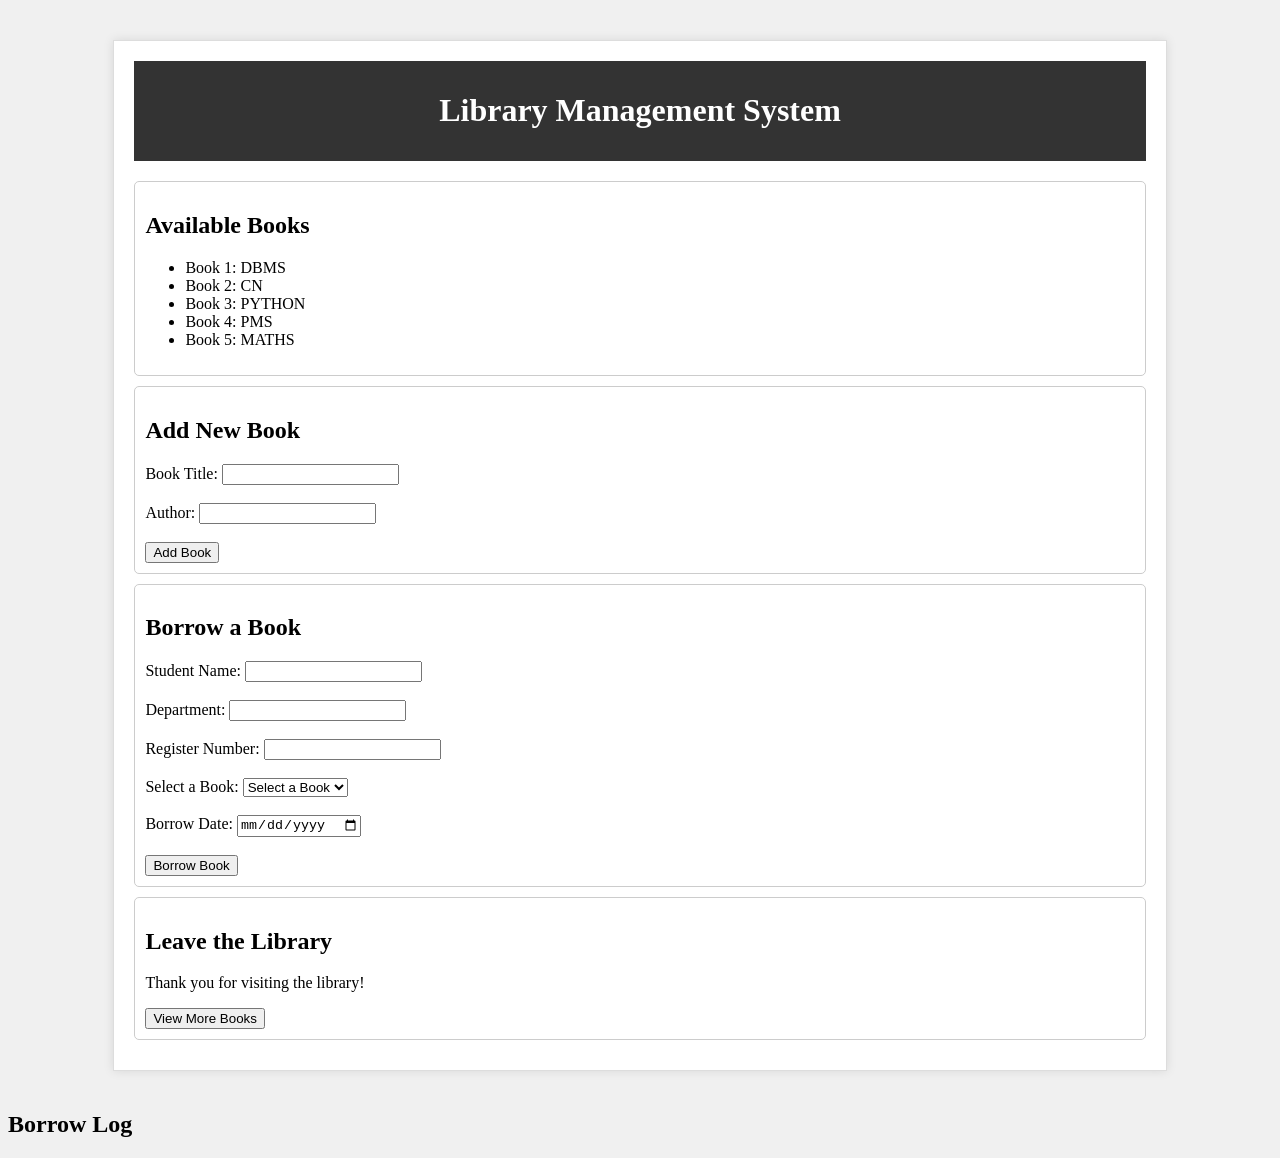
==== index.html @ d4957973 "Create index.html" ====
<!DOCTYPE html>
<html>
<head>
    <title>Library Management System</title>
    <style>
        body {
            background-color: #f0f0f0;
        }
        .container {
            width: 80%;
            margin: 40px auto;
            background-color: #fff;
            padding: 20px;
            border: 1px solid #ddd;
            box-shadow: 0 0 10px rgba(0, 0, 0, 0.1);
        }
        .header {
            background-color: #333;
            color: #fff;
            padding: 10px;
            text-align: center;
        }
        .options {
            margin-top: 20px;
        }
        .option {
            margin-bottom: 10px;
            padding: 10px;
            border: 1px solid #ccc;
            border-radius: 5px;
            cursor: pointer;
        }
        .option:hover {
            background-color: #f0f0f0;
        }
    </style>
</head>
<body>
    <div class="container">
        <div class="header">
            <h1>Library Management System</h1>
        </div>
        <div class="options">
            <div class="option">
                <h2>Available Books</h2>
                <ul>
                    <li>Book 1: DBMS</li>
                    <li>Book 2: CN</li>
                    <li>Book 3: PYTHON</li>
                    <li>Book 4: PMS</li>
                    <li>Book 5: MATHS</li>
                </ul>
            </div>
            <div class="option">
                <h2>Add New Book</h2>
                <form>
                    <label for="book-title">Book Title:</label>
                    <input type="text" id="book-title" name="book-title"><br><br>
                    <label for="author">Author:</label>
                    <input type="text" id="author" name="author"><br><br>
                    <input type="submit" value="Add Book">
                </form>
            </div>
            <div class="option">
                <h2>Borrow a Book</h2>
                <form id="borrow-book-form">
                    <label for="student-name">Student Name:</label>
                    <input type="text" id="student-name" name="student-name"><br><br>
                    <label for="department">Department:</label>
                    <input type="text" id="department" name="department"><br><br>
                    <label for="register-number">Register Number:</label>
                    <input type="text" id="register-number" name="register-number"><br><br>
                    <label for="book-select">Select a Book:</label>
                    <select id="book-select" name="book-select">
                        <option value="">Select a Book</option>
                        <option value="DBMS">DBMS</option>
                        <option value="CN">CN</option>
                        <option value="PYTHON">PYTHON</option>
                        <option value="PMS">PMS</option>
                        <option value="MATHS">MATHS</option>
                    </select><br><br>
                    <label for="borrow-date">Borrow Date:</label>
                    <input type="date" id="borrow-date" name="borrow-date"><br><br>
                    <input type="submit" value="Borrow Book">
                </form>
            </div>
            <div class="option">
                <h2>Leave the Library</h2>
                <p>Thank you for visiting the library!</p>
                <button onclick="window.location.href='secondPage.html'">View More Books</button>
            </div>
        </div>
    </div>

    <script>
        document.getElementById("borrow-book-form").addEventListener("submit", function(event) {
            event.preventDefault();
            var studentName = document.getElementById("student-name").value;
            var department = document.getElementById("department").value;
            var registerNumber = document.getElementById("register-number").value;
            var bookTitle = document.getElementById("book-select").value;
            var borrowDate = document.getElementById("borrow-date").value;

            var borrowLog = document.getElementById("borrow-log-list");
            var borrowLogEntry = document.createElement("li");
            borrowLogEntry.textContent = `Student ${studentName} from ${department} with register number ${registerNumber} borrowed ${bookTitle} on ${borrowDate}`;
            borrowLog.appendChild(borrowLogEntry);
        });
    </script>

    <div id="borrow-log">
        <h2>Borrow Log</h2>
        <ul id="borrow-log-list"></ul>
    </div>
</body>
</html>
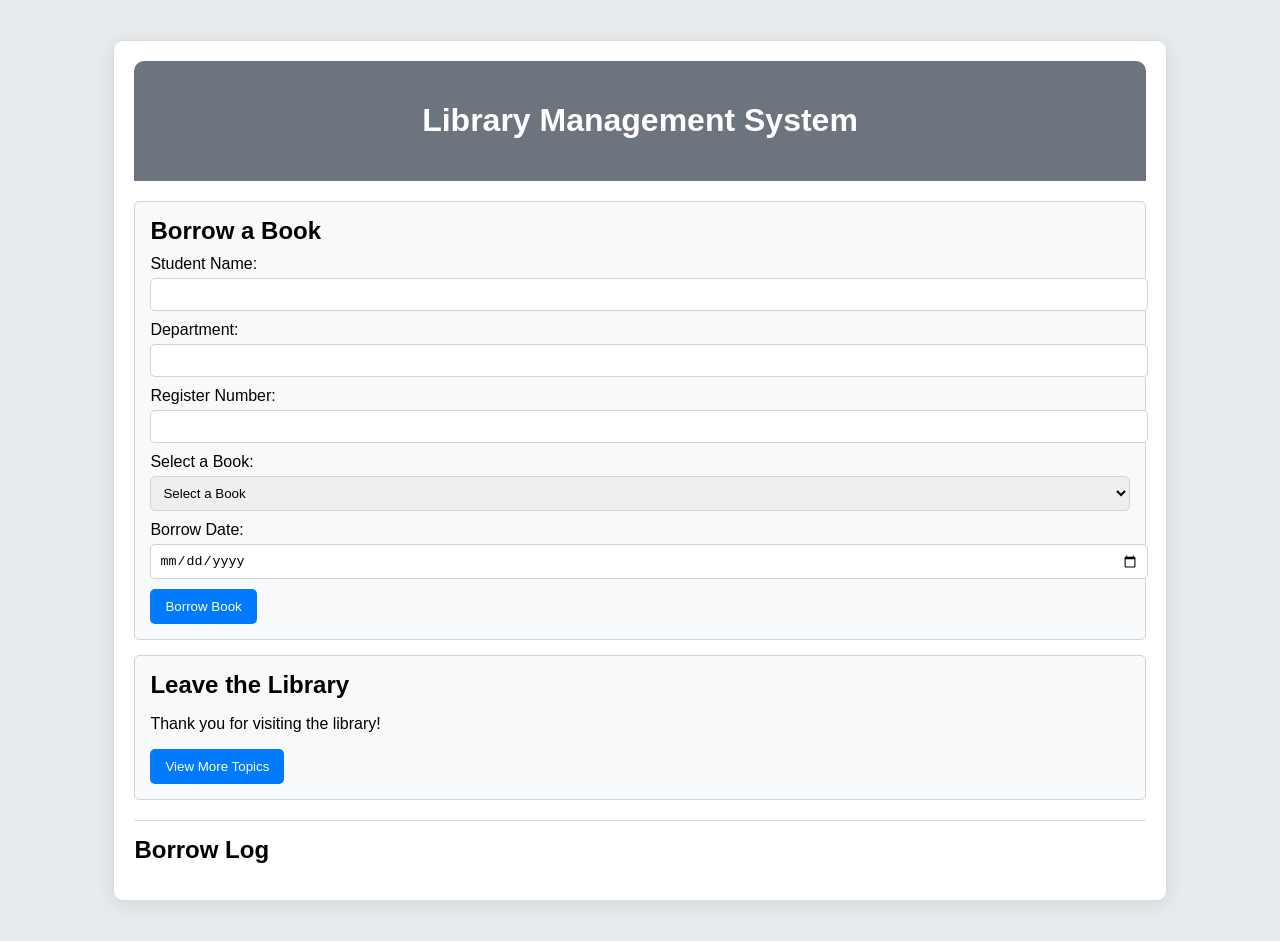
==== commit 37e1659e: "Update index.html" ====
--- a/index.html
+++ b/index.html
@@ -1,10 +1,13 @@
 <!DOCTYPE html>
-<html>
+<html lang="en">
 <head>
+    <meta charset="UTF-8">
+    <meta name="viewport" content="width=device-width, initial-scale=1.0">
     <title>Library Management System</title>
     <style>
         body {
-            background-color: #f0f0f0;
+            background-color: #e9ecef;
+            font-family: Arial, sans-serif;
         }
         .container {
             width: 80%;
@@ -12,26 +15,66 @@
             background-color: #fff;
             padding: 20px;
             border: 1px solid #ddd;
-            box-shadow: 0 0 10px rgba(0, 0, 0, 0.1);
+            border-radius: 10px;
+            box-shadow: 0 4px 20px rgba(0, 0, 0, 0.1);
         }
         .header {
-            background-color: #333;
+            background-color: #6c757d;
             color: #fff;
-            padding: 10px;
+            padding: 20px;
             text-align: center;
+            border-radius: 10px 10px 0 0;
         }
         .options {
             margin-top: 20px;
         }
         .option {
-            margin-bottom: 10px;
-            padding: 10px;
-            border: 1px solid #ccc;
+            background-color: #f8f9fa;
+            margin-bottom: 15px;
+            padding: 15px;
+            border: 1px solid #ced4da;
+            border-radius: 5px;
+            transition: background-color 0.3s;
+        }
+        .option:hover {
+            background-color: #e2e6ea;
+        }
+        .option h2 {
+            margin: 0 0 10px;
+        }
+        input[type="text"], input[type="date"], select {
+            width: 100%;
+            padding: 8px;
+            margin: 5px 0 10px;
+            border: 1px solid #ced4da;
+            border-radius: 5px;
+        }
+        input[type="submit"], button {
+            background-color: #007bff;
+            color: #fff;
+            border: none;
+            padding: 10px 15px;
             border-radius: 5px;
             cursor: pointer;
         }
-        .option:hover {
-            background-color: #f0f0f0;
+        input[type="submit"]:hover, button:hover {
+            background-color: #0056b3;
+        }
+        .borrow-log {
+            margin-top: 20px;
+            border-top: 1px solid #ddd;
+            padding-top: 15px;
+        }
+        .borrow-log h2 {
+            margin: 0 0 10px;
+        }
+        ul {
+            list-style-type: none;
+            padding: 0;
+        }
+        li {
+            padding: 5px;
+            border-bottom: 1px solid #ccc;
         }
     </style>
 </head>
@@ -42,53 +85,42 @@
         </div>
         <div class="options">
             <div class="option">
-                <h2>Available Books</h2>
-                <ul>
-                    <li>Book 1: DBMS</li>
-                    <li>Book 2: CN</li>
-                    <li>Book 3: PYTHON</li>
-                    <li>Book 4: PMS</li>
-                    <li>Book 5: MATHS</li>
-                </ul>
-            </div>
-            <div class="option">
-                <h2>Add New Book</h2>
-                <form>
-                    <label for="book-title">Book Title:</label>
-                    <input type="text" id="book-title" name="book-title"><br><br>
-                    <label for="author">Author:</label>
-                    <input type="text" id="author" name="author"><br><br>
-                    <input type="submit" value="Add Book">
-                </form>
-            </div>
-            <div class="option">
                 <h2>Borrow a Book</h2>
                 <form id="borrow-book-form">
                     <label for="student-name">Student Name:</label>
-                    <input type="text" id="student-name" name="student-name"><br><br>
+                    <input type="text" id="student-name" name="student-name" required>
+                    
                     <label for="department">Department:</label>
-                    <input type="text" id="department" name="department"><br><br>
+                    <input type="text" id="department" name="department" required>
+                    
                     <label for="register-number">Register Number:</label>
-                    <input type="text" id="register-number" name="register-number"><br><br>
+                    <input type="text" id="register-number" name="register-number" required>
+                    
                     <label for="book-select">Select a Book:</label>
-                    <select id="book-select" name="book-select">
+                    <select id="book-select" name="book-select" required>
                         <option value="">Select a Book</option>
                         <option value="DBMS">DBMS</option>
                         <option value="CN">CN</option>
                         <option value="PYTHON">PYTHON</option>
                         <option value="PMS">PMS</option>
                         <option value="MATHS">MATHS</option>
-                    </select><br><br>
+                    </select>
+                    
                     <label for="borrow-date">Borrow Date:</label>
-                    <input type="date" id="borrow-date" name="borrow-date"><br><br>
+                    <input type="date" id="borrow-date" name="borrow-date" required>
+                    
                     <input type="submit" value="Borrow Book">
                 </form>
             </div>
             <div class="option">
                 <h2>Leave the Library</h2>
                 <p>Thank you for visiting the library!</p>
-                <button onclick="window.location.href='secondPage.html'">View More Books</button>
+                <button onclick="window.location.href='secondPage.html'">View More Topics</button>
             </div>
+        </div>
+        <div class="borrow-log">
+            <h2>Borrow Log</h2>
+            <ul id="borrow-log-list"></ul>
         </div>
     </div>
 
@@ -103,14 +135,12 @@
 
             var borrowLog = document.getElementById("borrow-log-list");
             var borrowLogEntry = document.createElement("li");
-            borrowLogEntry.textContent = `Student ${studentName} from ${department} with register number ${registerNumber} borrowed ${bookTitle} on ${borrowDate}`;
+            borrowLogEntry.textContent = `Student ${studentName} from ${department} (Reg No: ${registerNumber}) borrowed ${bookTitle} on ${borrowDate}`;
             borrowLog.appendChild(borrowLogEntry);
+
+            // Reset form fields after submission
+            document.getElementById("borrow-book-form").reset();
         });
     </script>
-
-    <div id="borrow-log">
-        <h2>Borrow Log</h2>
-        <ul id="borrow-log-list"></ul>
-    </div>
 </body>
 </html>
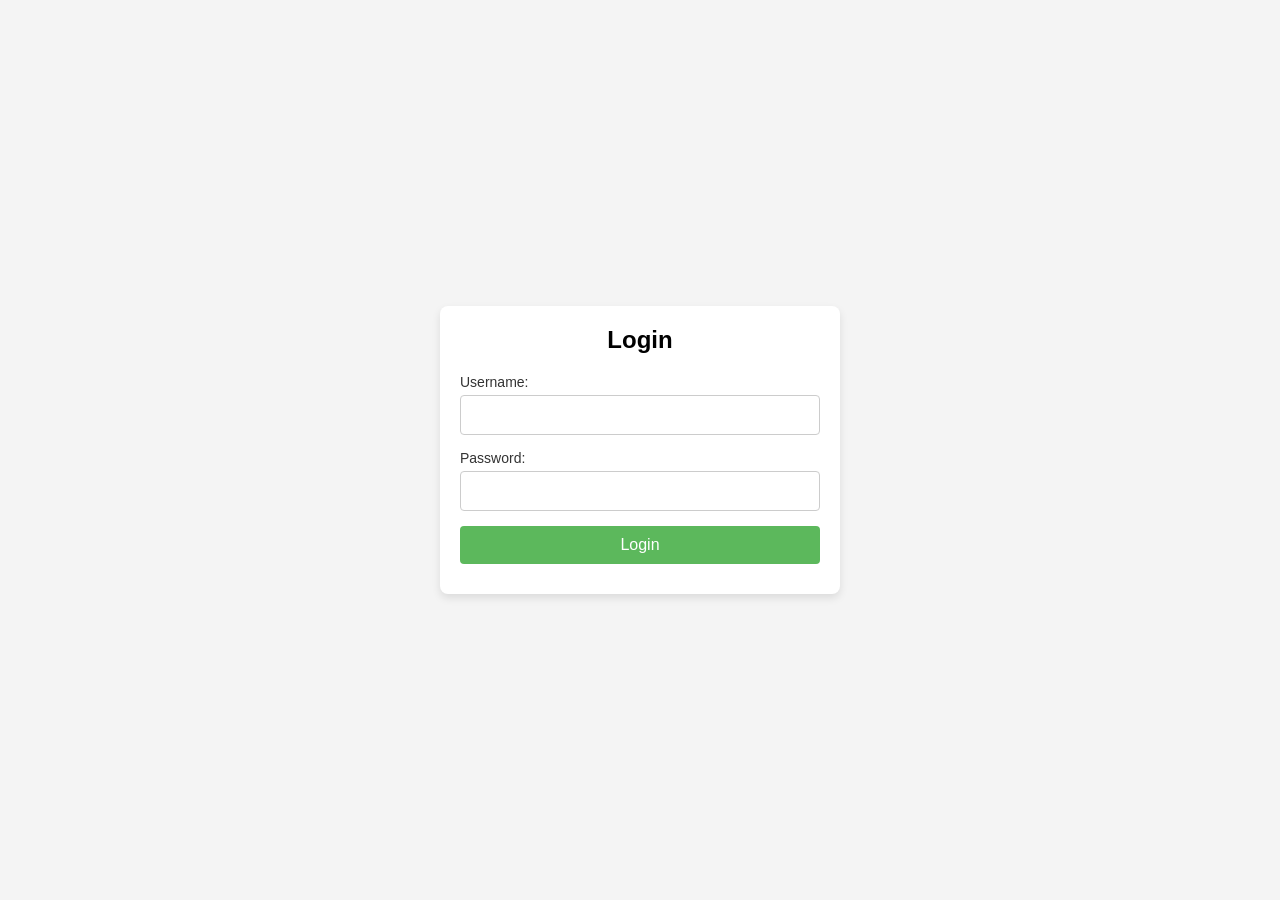
==== commit cb473b7f: "Update index.html" ====
--- a/index.html
+++ b/index.html
@@ -3,143 +3,108 @@
 <head>
     <meta charset="UTF-8">
     <meta name="viewport" content="width=device-width, initial-scale=1.0">
-    <title>Library Management System</title>
+    <title>Login Page</title>
+    <!-- Embedded CSS -->
     <style>
+        * {
+            margin: 0;
+            padding: 0;
+            box-sizing: border-box;
+        }
+
         body {
-            background-color: #e9ecef;
             font-family: Arial, sans-serif;
+            background-color: #f4f4f4;
+            display: flex;
+            justify-content: center;
+            align-items: center;
+            height: 100vh;
         }
-        .container {
-            width: 80%;
-            margin: 40px auto;
-            background-color: #fff;
+
+        .login-container {
+            background-color: white;
             padding: 20px;
-            border: 1px solid #ddd;
-            border-radius: 10px;
-            box-shadow: 0 4px 20px rgba(0, 0, 0, 0.1);
+            border-radius: 8px;
+            box-shadow: 0 4px 8px rgba(0, 0, 0, 0.1);
+            max-width: 400px;
+            width: 100%;
         }
-        .header {
-            background-color: #6c757d;
-            color: #fff;
-            padding: 20px;
+
+        h2 {
             text-align: center;
-            border-radius: 10px 10px 0 0;
+            margin-bottom: 20px;
         }
-        .options {
-            margin-top: 20px;
+
+        label {
+            display: block;
+            margin-bottom: 5px;
+            font-size: 14px;
+            color: #333;
         }
-        .option {
-            background-color: #f8f9fa;
+
+        input {
+            width: 100%;
+            padding: 10px;
             margin-bottom: 15px;
-            padding: 15px;
-            border: 1px solid #ced4da;
-            border-radius: 5px;
-            transition: background-color 0.3s;
+            border: 1px solid #ccc;
+            border-radius: 4px;
+            font-size: 16px;
         }
-        .option:hover {
-            background-color: #e2e6ea;
-        }
-        .option h2 {
-            margin: 0 0 10px;
-        }
-        input[type="text"], input[type="date"], select {
+
+        button {
             width: 100%;
-            padding: 8px;
-            margin: 5px 0 10px;
-            border: 1px solid #ced4da;
-            border-radius: 5px;
-        }
-        input[type="submit"], button {
-            background-color: #007bff;
-            color: #fff;
+            padding: 10px;
+            background-color: #5cb85c;
+            color: white;
             border: none;
-            padding: 10px 15px;
-            border-radius: 5px;
+            border-radius: 4px;
+            font-size: 16px;
             cursor: pointer;
         }
-        input[type="submit"]:hover, button:hover {
-            background-color: #0056b3;
+
+        button:hover {
+            background-color: #4cae4c;
         }
-        .borrow-log {
-            margin-top: 20px;
-            border-top: 1px solid #ddd;
-            padding-top: 15px;
-        }
-        .borrow-log h2 {
-            margin: 0 0 10px;
-        }
-        ul {
-            list-style-type: none;
-            padding: 0;
-        }
-        li {
-            padding: 5px;
-            border-bottom: 1px solid #ccc;
+
+        #message {
+            margin-top: 10px;
+            color: red;
+            text-align: center;
         }
     </style>
 </head>
 <body>
-    <div class="container">
-        <div class="header">
-            <h1>Library Management System</h1>
-        </div>
-        <div class="options">
-            <div class="option">
-                <h2>Borrow a Book</h2>
-                <form id="borrow-book-form">
-                    <label for="student-name">Student Name:</label>
-                    <input type="text" id="student-name" name="student-name" required>
-                    
-                    <label for="department">Department:</label>
-                    <input type="text" id="department" name="department" required>
-                    
-                    <label for="register-number">Register Number:</label>
-                    <input type="text" id="register-number" name="register-number" required>
-                    
-                    <label for="book-select">Select a Book:</label>
-                    <select id="book-select" name="book-select" required>
-                        <option value="">Select a Book</option>
-                        <option value="DBMS">DBMS</option>
-                        <option value="CN">CN</option>
-                        <option value="PYTHON">PYTHON</option>
-                        <option value="PMS">PMS</option>
-                        <option value="MATHS">MATHS</option>
-                    </select>
-                    
-                    <label for="borrow-date">Borrow Date:</label>
-                    <input type="date" id="borrow-date" name="borrow-date" required>
-                    
-                    <input type="submit" value="Borrow Book">
-                </form>
-            </div>
-            <div class="option">
-                <h2>Leave the Library</h2>
-                <p>Thank you for visiting the library!</p>
-                <button onclick="window.location.href='secondPage.html'">View More Topics</button>
-            </div>
-        </div>
-        <div class="borrow-log">
-            <h2>Borrow Log</h2>
-            <ul id="borrow-log-list"></ul>
-        </div>
+    <div class="login-container">
+        <h2>Login</h2>
+        <form id="loginForm">
+            <label for="username">Username:</label>
+            <input type="text" id="username" name="username" required>
+            
+            <label for="password">Password:</label>
+            <input type="password" id="password" name="password" required>
+
+            <button type="submit">Login</button>
+            <p id="message"></p>
+        </form>
     </div>
 
+    <!-- Embedded JavaScript -->
     <script>
-        document.getElementById("borrow-book-form").addEventListener("submit", function(event) {
-            event.preventDefault();
-            var studentName = document.getElementById("student-name").value;
-            var department = document.getElementById("department").value;
-            var registerNumber = document.getElementById("register-number").value;
-            var bookTitle = document.getElementById("book-select").value;
-            var borrowDate = document.getElementById("borrow-date").value;
+        document.getElementById("loginForm").addEventListener("submit", function(event) {
+            event.preventDefault(); // Prevent the form from submitting
 
-            var borrowLog = document.getElementById("borrow-log-list");
-            var borrowLogEntry = document.createElement("li");
-            borrowLogEntry.textContent = `Student ${studentName} from ${department} (Reg No: ${registerNumber}) borrowed ${bookTitle} on ${borrowDate}`;
-            borrowLog.appendChild(borrowLogEntry);
+            const username = document.getElementById("username").value;
+            const password = document.getElementById("password").value;
+            const message = document.getElementById("message");
 
-            // Reset form fields after submission
-            document.getElementById("borrow-book-form").reset();
+            // Sample logic to check username and password
+            if (username === "admin" && password === "12345") {
+                message.style.color = "green";
+                message.textContent = "Login successful!";
+            } else {
+                message.style.color = "red";
+                message.textContent = "Invalid username or password!";
+            }
         });
     </script>
 </body>
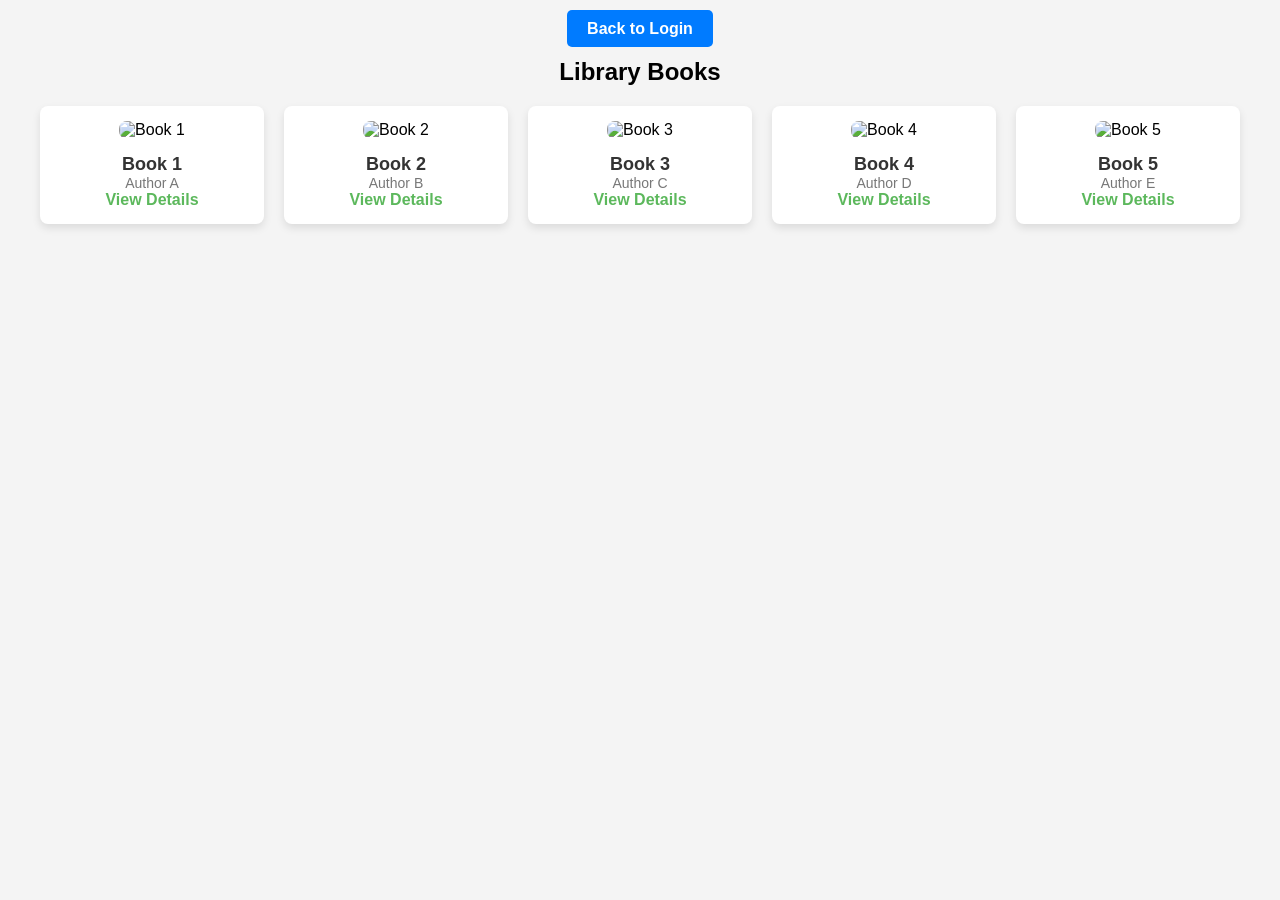
==== commit c1f77363: "Update index.html" ====
--- a/index.html
+++ b/index.html
@@ -3,8 +3,7 @@
 <head>
     <meta charset="UTF-8">
     <meta name="viewport" content="width=device-width, initial-scale=1.0">
-    <title>Login Page</title>
-    <!-- Embedded CSS -->
+    <title>Library Books</title>
     <style>
         * {
             margin: 0;
@@ -15,19 +14,12 @@
         body {
             font-family: Arial, sans-serif;
             background-color: #f4f4f4;
-            display: flex;
-            justify-content: center;
-            align-items: center;
-            height: 100vh;
+            padding: 20px;
         }
 
-        .login-container {
-            background-color: white;
-            padding: 20px;
-            border-radius: 8px;
-            box-shadow: 0 4px 8px rgba(0, 0, 0, 0.1);
-            max-width: 400px;
-            width: 100%;
+        .library-container {
+            max-width: 1200px;
+            margin: 0 auto;
         }
 
         h2 {
@@ -35,76 +27,104 @@
             margin-bottom: 20px;
         }
 
-        label {
-            display: block;
-            margin-bottom: 5px;
-            font-size: 14px;
+        .back-link {
+            text-align: center;
+            margin-bottom: 20px;
+        }
+
+        .back-link a {
+            text-decoration: none;
+            color: #fff;
+            background-color: #007bff;
+            padding: 10px 20px;
+            border-radius: 5px;
+            font-weight: bold;
+        }
+
+        .back-link a:hover {
+            background-color: #0056b3;
+        }
+
+        .book-grid {
+            display: grid;
+            grid-template-columns: repeat(auto-fill, minmax(200px, 1fr));
+            gap: 20px;
+        }
+
+        .book-item {
+            background-color: white;
+            border-radius: 8px;
+            padding: 15px;
+            box-shadow: 0 4px 8px rgba(0, 0, 0, 0.1);
+            text-align: center;
+        }
+
+        .book-item img {
+            width: 100%;
+            height: 250px;
+            object-fit: cover;
+            border-radius: 8px;
+        }
+
+        .book-item h3 {
+            margin-top: 15px;
+            font-size: 18px;
             color: #333;
         }
 
-        input {
-            width: 100%;
-            padding: 10px;
-            margin-bottom: 15px;
-            border: 1px solid #ccc;
-            border-radius: 4px;
-            font-size: 16px;
+        .book-item p {
+            font-size: 14px;
+            color: #777;
         }
 
-        button {
-            width: 100%;
-            padding: 10px;
-            background-color: #5cb85c;
-            color: white;
-            border: none;
-            border-radius: 4px;
-            font-size: 16px;
-            cursor: pointer;
+        .book-item a {
+            text-decoration: none;
+            color: #5cb85c;
+            font-weight: bold;
         }
 
-        button:hover {
-            background-color: #4cae4c;
-        }
-
-        #message {
-            margin-top: 10px;
-            color: red;
-            text-align: center;
+        .book-item a:hover {
+            color: #4cae4c;
         }
     </style>
 </head>
 <body>
-    <div class="login-container">
-        <h2>Login</h2>
-        <form id="loginForm">
-            <label for="username">Username:</label>
-            <input type="text" id="username" name="username" required>
-            
-            <label for="password">Password:</label>
-            <input type="password" id="password" name="password" required>
+    <div class="library-container">
+        <div class="back-link">
+            <!-- Link to go back to the Login Page -->
+            <a href="login.html">Back to Login</a>
+        </div>
 
-            <button type="submit">Login</button>
-            <p id="message"></p>
-        </form>
+        <h2>Library Books</h2>
+        <div class="book-grid" id="bookGrid">
+            <!-- Book items will be generated here -->
+        </div>
     </div>
 
-    <!-- Embedded JavaScript -->
     <script>
-        document.getElementById("loginForm").addEventListener("submit", function(event) {
-            event.preventDefault(); // Prevent the form from submitting
+        const books = [
+            { title: "Book 1", author: "Author A", detailsPage: "book-details.html" },
+            { title: "Book 2", author: "Author B", detailsPage: "book-details.html" },
+            { title: "Book 3", author: "Author C", detailsPage: "book-details.html" },
+            { title: "Book 4", author: "Author D", detailsPage: "book-details.html" },
+            { title: "Book 5", author: "Author E", detailsPage: "book-details.html" }
+        ];
 
-            const username = document.getElementById("username").value;
-            const password = document.getElementById("password").value;
-            const message = document.getElementById("message");
+        const bookGrid = document.getElementById("bookGrid");
 
-            // Sample logic to check username and password
-            if (username === "admin" && password === "12345") {
-                message.style.color = "green";
-                message.textContent = "Login successful!";
-            } else {
-                message.style.color = "red";
-                message.textContent = "Invalid username or password!";
-            }
+        books.forEach((book, index) => {
+            const bookItem = document.createElement("div");
+            bookItem.classList.add("book-item");
+
+            const imageUrl = `https://picsum.photos/200/300?random=${index}`;
+            bookItem.innerHTML = `
+                <img src="${imageUrl}" alt="${book.title}">
+                <h3>${book.title}</h3>
+                <p>${book.author}</p>
+                <a href="${book.detailsPage}">View Details</a>
+            `;
+
+            bookGrid.appendChild(bookItem);
         });
     </script>
 </body>
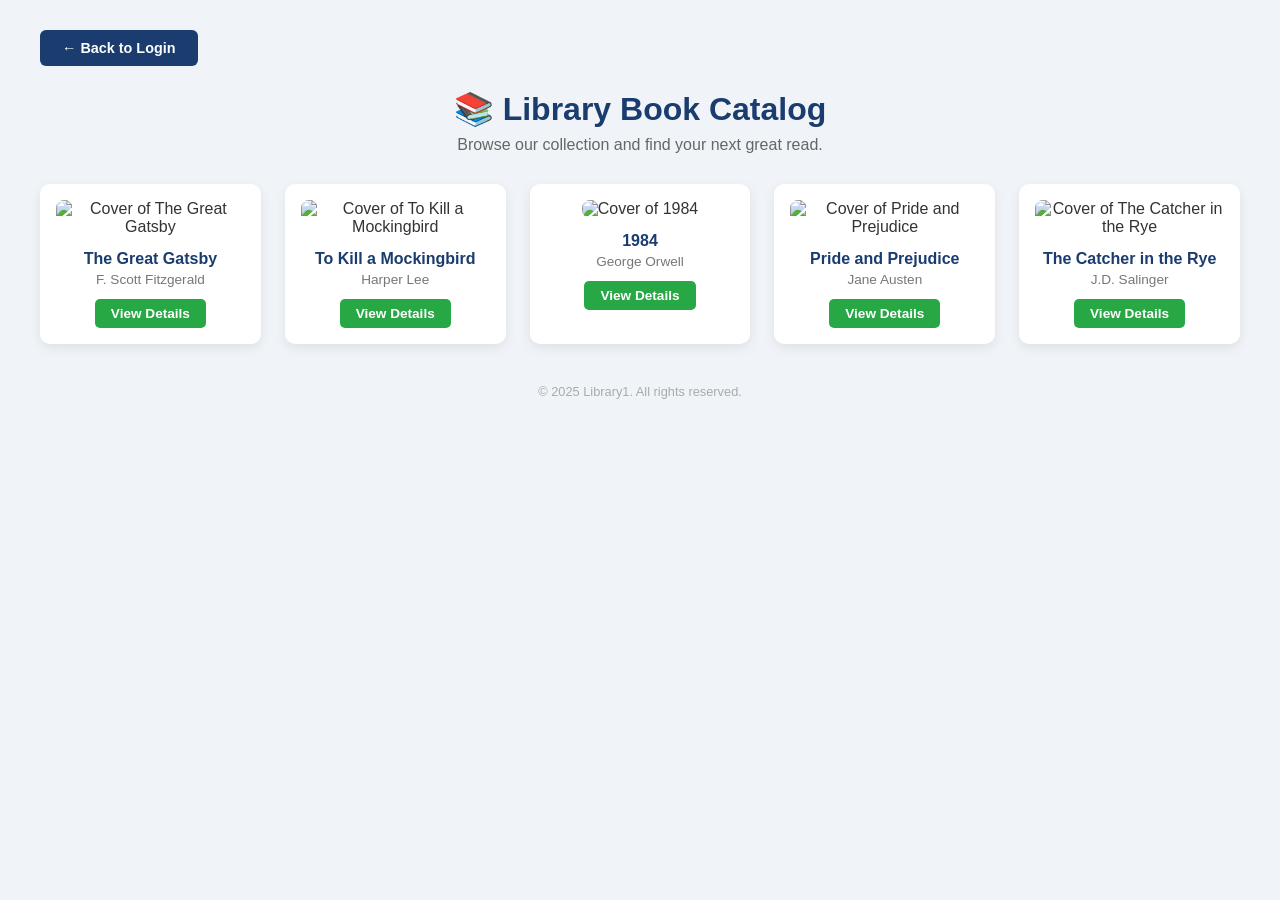
==== commit a5bace97: "Changes before error encountered Co-authored-by: Sudeep5363 <142788797+Sudeep5363@users.noreply.gith" ====
--- a/index.html
+++ b/index.html
@@ -3,62 +3,98 @@
 <head>
     <meta charset="UTF-8">
     <meta name="viewport" content="width=device-width, initial-scale=1.0">
-    <title>Library Books</title>
+    <title>Library — Book Catalog</title>
+
+    <!-- ================================================
+         Styles: Library Book Catalog — index.html
+         ================================================ -->
     <style>
+        /* Reset default browser margins and use border-box sizing */
         * {
             margin: 0;
             padding: 0;
             box-sizing: border-box;
         }
 
+        /* Base page styles */
         body {
-            font-family: Arial, sans-serif;
-            background-color: #f4f4f4;
-            padding: 20px;
-        }
-
+            font-family: 'Segoe UI', Arial, sans-serif;
+            background-color: #f0f4f8;
+            color: #333;
+            padding: 30px 20px;
+            min-height: 100vh;
+        }
+
+        /* Centered page wrapper with a max width */
         .library-container {
             max-width: 1200px;
             margin: 0 auto;
         }
 
-        h2 {
+        /* Page header */
+        .library-header {
             text-align: center;
-            margin-bottom: 20px;
-        }
-
-        .back-link {
-            text-align: center;
-            margin-bottom: 20px;
-        }
-
-        .back-link a {
+            margin-bottom: 30px;
+        }
+
+        .library-header h1 {
+            font-size: 2rem;
+            color: #1a3c6e;
+            margin-bottom: 8px;
+        }
+
+        .library-header p {
+            font-size: 1rem;
+            color: #666;
+        }
+
+        /* Navigation bar at the top of the page */
+        .nav-bar {
+            display: flex;
+            justify-content: flex-start;
+            margin-bottom: 24px;
+        }
+
+        /* Back-to-login button */
+        .nav-bar a {
             text-decoration: none;
             color: #fff;
-            background-color: #007bff;
-            padding: 10px 20px;
-            border-radius: 5px;
-            font-weight: bold;
-        }
-
-        .back-link a:hover {
-            background-color: #0056b3;
-        }
-
+            background-color: #1a3c6e;
+            padding: 10px 22px;
+            border-radius: 6px;
+            font-weight: 600;
+            font-size: 0.9rem;
+            transition: background-color 0.2s ease;
+        }
+
+        .nav-bar a:hover {
+            background-color: #122b50;
+        }
+
+        /* Responsive grid for book cards */
         .book-grid {
             display: grid;
             grid-template-columns: repeat(auto-fill, minmax(200px, 1fr));
-            gap: 20px;
-        }
-
+            gap: 24px;
+        }
+
+        /* Individual book card */
         .book-item {
-            background-color: white;
-            border-radius: 8px;
-            padding: 15px;
-            box-shadow: 0 4px 8px rgba(0, 0, 0, 0.1);
+            background-color: #fff;
+            border-radius: 10px;
+            padding: 16px;
+            box-shadow: 0 4px 12px rgba(0, 0, 0, 0.08);
             text-align: center;
-        }
-
+            transition: transform 0.2s ease, box-shadow 0.2s ease;
+        }
+
+        /* Lift card on hover for an interactive feel */
+        .book-item:hover {
+            transform: translateY(-4px);
+            box-shadow: 0 8px 20px rgba(0, 0, 0, 0.12);
+        }
+
+        /* Book cover image */
         .book-item img {
             width: 100%;
             height: 250px;
@@ -66,66 +102,123 @@
             border-radius: 8px;
         }
 
+        /* Book title */
         .book-item h3 {
-            margin-top: 15px;
-            font-size: 18px;
-            color: #333;
-        }
-
+            margin-top: 14px;
+            font-size: 1rem;
+            color: #1a3c6e;
+            font-weight: 700;
+        }
+
+        /* Author name */
         .book-item p {
-            font-size: 14px;
+            margin-top: 4px;
+            font-size: 0.85rem;
             color: #777;
         }
 
-        .book-item a {
+        /* "View Details" link */
+        .book-item a.details-link {
+            display: inline-block;
+            margin-top: 12px;
             text-decoration: none;
-            color: #5cb85c;
-            font-weight: bold;
-        }
-
-        .book-item a:hover {
-            color: #4cae4c;
+            color: #fff;
+            background-color: #28a745;
+            padding: 7px 16px;
+            border-radius: 5px;
+            font-size: 0.85rem;
+            font-weight: 600;
+            transition: background-color 0.2s ease;
+        }
+
+        .book-item a.details-link:hover {
+            background-color: #218838;
+        }
+
+        /* Footer */
+        .library-footer {
+            text-align: center;
+            margin-top: 40px;
+            font-size: 0.8rem;
+            color: #aaa;
         }
     </style>
 </head>
 <body>
+
     <div class="library-container">
-        <div class="back-link">
-            <!-- Link to go back to the Login Page -->
-            <a href="login.html">Back to Login</a>
-        </div>
-
-        <h2>Library Books</h2>
-        <div class="book-grid" id="bookGrid">
-            <!-- Book items will be generated here -->
-        </div>
+
+        <!-- Navigation: back button -->
+        <nav class="nav-bar">
+            <a href="login.html">&larr; Back to Login</a>
+        </nav>
+
+        <!-- Page header -->
+        <header class="library-header">
+            <h1>📚 Library Book Catalog</h1>
+            <p>Browse our collection and find your next great read.</p>
+        </header>
+
+        <!-- Book grid — cards are injected dynamically by JavaScript below -->
+        <main>
+            <div class="book-grid" id="bookGrid">
+                <!-- Book cards are rendered here by the script -->
+            </div>
+        </main>
+
+        <!-- Page footer -->
+        <footer class="library-footer">
+            <p>&copy; 2025 Library1. All rights reserved.</p>
+        </footer>
+
     </div>
 
+    <!-- ================================================
+         Script: Render book cards dynamically
+         ================================================ -->
     <script>
+        /**
+         * Book catalog data.
+         * Each entry contains a title, author, and a link to the details page.
+         */
         const books = [
-            { title: "Book 1", author: "Author A", detailsPage: "book-details.html" },
-            { title: "Book 2", author: "Author B", detailsPage: "book-details.html" },
-            { title: "Book 3", author: "Author C", detailsPage: "book-details.html" },
-            { title: "Book 4", author: "Author D", detailsPage: "book-details.html" },
-            { title: "Book 5", author: "Author E", detailsPage: "book-details.html" }
+            { title: "The Great Gatsby",        author: "F. Scott Fitzgerald", detailsPage: "book-details.html" },
+            { title: "To Kill a Mockingbird",   author: "Harper Lee",          detailsPage: "book-details.html" },
+            { title: "1984",                    author: "George Orwell",       detailsPage: "book-details.html" },
+            { title: "Pride and Prejudice",     author: "Jane Austen",         detailsPage: "book-details.html" },
+            { title: "The Catcher in the Rye",  author: "J.D. Salinger",       detailsPage: "book-details.html" }
         ];
 
-        const bookGrid = document.getElementById("bookGrid");
-
-        books.forEach((book, index) => {
-            const bookItem = document.createElement("div");
-            bookItem.classList.add("book-item");
-
-            const imageUrl = `https://picsum.photos/200/300?random=${index}`;
-            bookItem.innerHTML = `
-                <img src="${imageUrl}" alt="${book.title}">
-                <h3>${book.title}</h3>
-                <p>${book.author}</p>
-                <a href="${book.detailsPage}">View Details</a>
-            `;
-
-            bookGrid.appendChild(bookItem);
-        });
+        /**
+         * Renders all book cards into the #bookGrid container.
+         * Each card includes a cover image, title, author, and a "View Details" link.
+         */
+        function renderBooks() {
+            const bookGrid = document.getElementById("bookGrid");
+
+            books.forEach((book, index) => {
+                // Create the card wrapper element
+                const bookItem = document.createElement("div");
+                bookItem.classList.add("book-item");
+
+                // Use a consistent placeholder image service; seed by index for variety
+                const imageUrl = `https://picsum.photos/200/300?random=${index + 1}`;
+
+                // Build the card's inner HTML
+                bookItem.innerHTML = `
+                    <img src="${imageUrl}" alt="Cover of ${book.title}">
+                    <h3>${book.title}</h3>
+                    <p>${book.author}</p>
+                    <a class="details-link" href="${book.detailsPage}">View Details</a>
+                `;
+
+                bookGrid.appendChild(bookItem);
+            });
+        }
+
+        // Initialise the catalog when the page loads
+        renderBooks();
     </script>
+
 </body>
 </html>
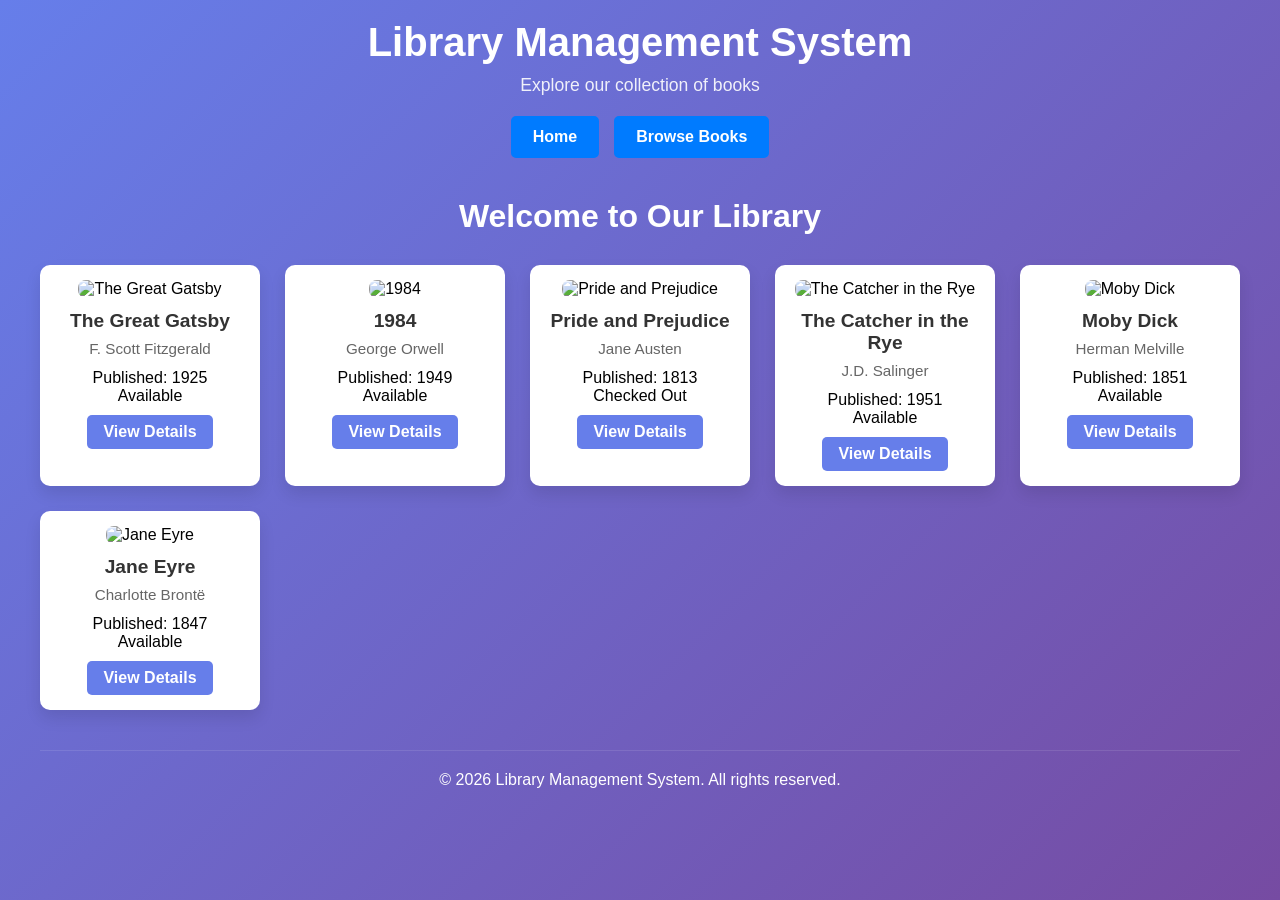
==== commit 2d2527e9: "feat: refactor HTML pages with improved structure and external assets" ====
--- a/index.html
+++ b/index.html
@@ -3,222 +3,33 @@
 <head>
     <meta charset="UTF-8">
     <meta name="viewport" content="width=device-width, initial-scale=1.0">
-    <title>Library — Book Catalog</title>
-
-    <!-- ================================================
-         Styles: Library Book Catalog — index.html
-         ================================================ -->
-    <style>
-        /* Reset default browser margins and use border-box sizing */
-        * {
-            margin: 0;
-            padding: 0;
-            box-sizing: border-box;
-        }
-
-        /* Base page styles */
-        body {
-            font-family: 'Segoe UI', Arial, sans-serif;
-            background-color: #f0f4f8;
-            color: #333;
-            padding: 30px 20px;
-            min-height: 100vh;
-        }
-
-        /* Centered page wrapper with a max width */
-        .library-container {
-            max-width: 1200px;
-            margin: 0 auto;
-        }
-
-        /* Page header */
-        .library-header {
-            text-align: center;
-            margin-bottom: 30px;
-        }
-
-        .library-header h1 {
-            font-size: 2rem;
-            color: #1a3c6e;
-            margin-bottom: 8px;
-        }
-
-        .library-header p {
-            font-size: 1rem;
-            color: #666;
-        }
-
-        /* Navigation bar at the top of the page */
-        .nav-bar {
-            display: flex;
-            justify-content: flex-start;
-            margin-bottom: 24px;
-        }
-
-        /* Back-to-login button */
-        .nav-bar a {
-            text-decoration: none;
-            color: #fff;
-            background-color: #1a3c6e;
-            padding: 10px 22px;
-            border-radius: 6px;
-            font-weight: 600;
-            font-size: 0.9rem;
-            transition: background-color 0.2s ease;
-        }
-
-        .nav-bar a:hover {
-            background-color: #122b50;
-        }
-
-        /* Responsive grid for book cards */
-        .book-grid {
-            display: grid;
-            grid-template-columns: repeat(auto-fill, minmax(200px, 1fr));
-            gap: 24px;
-        }
-
-        /* Individual book card */
-        .book-item {
-            background-color: #fff;
-            border-radius: 10px;
-            padding: 16px;
-            box-shadow: 0 4px 12px rgba(0, 0, 0, 0.08);
-            text-align: center;
-            transition: transform 0.2s ease, box-shadow 0.2s ease;
-        }
-
-        /* Lift card on hover for an interactive feel */
-        .book-item:hover {
-            transform: translateY(-4px);
-            box-shadow: 0 8px 20px rgba(0, 0, 0, 0.12);
-        }
-
-        /* Book cover image */
-        .book-item img {
-            width: 100%;
-            height: 250px;
-            object-fit: cover;
-            border-radius: 8px;
-        }
-
-        /* Book title */
-        .book-item h3 {
-            margin-top: 14px;
-            font-size: 1rem;
-            color: #1a3c6e;
-            font-weight: 700;
-        }
-
-        /* Author name */
-        .book-item p {
-            margin-top: 4px;
-            font-size: 0.85rem;
-            color: #777;
-        }
-
-        /* "View Details" link */
-        .book-item a.details-link {
-            display: inline-block;
-            margin-top: 12px;
-            text-decoration: none;
-            color: #fff;
-            background-color: #28a745;
-            padding: 7px 16px;
-            border-radius: 5px;
-            font-size: 0.85rem;
-            font-weight: 600;
-            transition: background-color 0.2s ease;
-        }
-
-        .book-item a.details-link:hover {
-            background-color: #218838;
-        }
-
-        /* Footer */
-        .library-footer {
-            text-align: center;
-            margin-top: 40px;
-            font-size: 0.8rem;
-            color: #aaa;
-        }
-    </style>
+    <meta name="description" content="Library Management System - Browse and manage library books">
+    <title>Library Management System</title>
+    <link rel="stylesheet" href="css/styles.css">
 </head>
 <body>
-
-    <div class="library-container">
-
-        <!-- Navigation: back button -->
-        <nav class="nav-bar">
-            <a href="login.html">&larr; Back to Login</a>
-        </nav>
-
-        <!-- Page header -->
-        <header class="library-header">
-            <h1>📚 Library Book Catalog</h1>
-            <p>Browse our collection and find your next great read.</p>
+    <div class="container">
+        <header>
+            <h1>Library Management System</h1>
+            <p>Explore our collection of books</p>
+            <div class="nav-links">
+                <a href="index.html" class="btn btn-primary">Home</a>
+                <a href="library.html" class="btn btn-primary">Browse Books</a>
+            </div>
         </header>
 
-        <!-- Book grid — cards are injected dynamically by JavaScript below -->
         <main>
+            <h2>Welcome to Our Library</h2>
             <div class="book-grid" id="bookGrid">
-                <!-- Book cards are rendered here by the script -->
+                <!-- Books will be loaded here -->
             </div>
         </main>
 
-        <!-- Page footer -->
-        <footer class="library-footer">
-            <p>&copy; 2025 Library1. All rights reserved.</p>
+        <footer>
+            <p>&copy; 2026 Library Management System. All rights reserved.</p>
         </footer>
-
     </div>
 
-    <!-- ================================================
-         Script: Render book cards dynamically
-         ================================================ -->
-    <script>
-        /**
-         * Book catalog data.
-         * Each entry contains a title, author, and a link to the details page.
-         */
-        const books = [
-            { title: "The Great Gatsby",        author: "F. Scott Fitzgerald", detailsPage: "book-details.html" },
-            { title: "To Kill a Mockingbird",   author: "Harper Lee",          detailsPage: "book-details.html" },
-            { title: "1984",                    author: "George Orwell",       detailsPage: "book-details.html" },
-            { title: "Pride and Prejudice",     author: "Jane Austen",         detailsPage: "book-details.html" },
-            { title: "The Catcher in the Rye",  author: "J.D. Salinger",       detailsPage: "book-details.html" }
-        ];
-
-        /**
-         * Renders all book cards into the #bookGrid container.
-         * Each card includes a cover image, title, author, and a "View Details" link.
-         */
-        function renderBooks() {
-            const bookGrid = document.getElementById("bookGrid");
-
-            books.forEach((book, index) => {
-                // Create the card wrapper element
-                const bookItem = document.createElement("div");
-                bookItem.classList.add("book-item");
-
-                // Use a consistent placeholder image service; seed by index for variety
-                const imageUrl = `https://picsum.photos/200/300?random=${index + 1}`;
-
-                // Build the card's inner HTML
-                bookItem.innerHTML = `
-                    <img src="${imageUrl}" alt="Cover of ${book.title}">
-                    <h3>${book.title}</h3>
-                    <p>${book.author}</p>
-                    <a class="details-link" href="${book.detailsPage}">View Details</a>
-                `;
-
-                bookGrid.appendChild(bookItem);
-            });
-        }
-
-        // Initialise the catalog when the page loads
-        renderBooks();
-    </script>
-
+    <script src="js/app.js"></script>
 </body>
 </html>
--- a/css/styles.css
+++ b/css/styles.css
@@ -0,0 +1,213 @@
+/* Library Management System - Main Styles */
+
+* {
+    margin: 0;
+    padding: 0;
+    box-sizing: border-box;
+}
+
+body {
+    font-family: 'Segoe UI', Tahoma, Geneva, Verdana, sans-serif;
+    background: linear-gradient(135deg, #667eea 0%, #764ba2 100%);
+    min-height: 100vh;
+    padding: 20px;
+}
+
+.container {
+    max-width: 1200px;
+    margin: 0 auto;
+}
+
+header {
+    text-align: center;
+    color: white;
+    margin-bottom: 40px;
+}
+
+header h1 {
+    font-size: 2.5em;
+    margin-bottom: 10px;
+}
+
+header p {
+    font-size: 1.1em;
+    opacity: 0.9;
+}
+
+.nav-links {
+    display: flex;
+    justify-content: center;
+    gap: 15px;
+    margin-top: 20px;
+    flex-wrap: wrap;
+}
+
+.btn {
+    display: inline-block;
+    padding: 10px 20px;
+    background-color: rgba(255, 255, 255, 0.2);
+    color: white;
+    text-decoration: none;
+    border-radius: 5px;
+    font-weight: bold;
+    transition: background-color 0.3s ease;
+    border: 2px solid white;
+}
+
+.btn:hover {
+    background-color: rgba(255, 255, 255, 0.3);
+}
+
+.btn-primary {
+    background-color: #007bff;
+    border-color: #007bff;
+}
+
+.btn-primary:hover {
+    background-color: #0056b3;
+}
+
+h2 {
+    text-align: center;
+    color: white;
+    margin-bottom: 30px;
+    font-size: 2em;
+}
+
+.book-grid {
+    display: grid;
+    grid-template-columns: repeat(auto-fill, minmax(220px, 1fr));
+    gap: 25px;
+    margin-bottom: 40px;
+}
+
+.book-card {
+    background-color: white;
+    border-radius: 10px;
+    padding: 15px;
+    box-shadow: 0 8px 16px rgba(0, 0, 0, 0.1);
+    text-align: center;
+    transition: transform 0.3s ease, box-shadow 0.3s ease;
+}
+
+.book-card:hover {
+    transform: translateY(-5px);
+    box-shadow: 0 12px 24px rgba(0, 0, 0, 0.2);
+}
+
+.book-card img {
+    width: 100%;
+    height: 280px;
+    object-fit: cover;
+    border-radius: 8px;
+    margin-bottom: 12px;
+}
+
+.book-card h3 {
+    font-size: 1.2em;
+    color: #333;
+    margin-bottom: 8px;
+}
+
+.book-card .author {
+    font-size: 0.95em;
+    color: #666;
+    margin-bottom: 12px;
+}
+
+.book-card a {
+    display: inline-block;
+    margin-top: 10px;
+    padding: 8px 16px;
+    background-color: #667eea;
+    color: white;
+    text-decoration: none;
+    border-radius: 5px;
+    font-weight: bold;
+    transition: background-color 0.3s ease;
+}
+
+.book-card a:hover {
+    background-color: #764ba2;
+}
+
+.form-container {
+    background-color: white;
+    max-width: 500px;
+    margin: 40px auto;
+    padding: 30px;
+    border-radius: 10px;
+    box-shadow: 0 8px 16px rgba(0, 0, 0, 0.1);
+}
+
+.form-group {
+    margin-bottom: 20px;
+}
+
+.form-group label {
+    display: block;
+    margin-bottom: 8px;
+    color: #333;
+    font-weight: bold;
+}
+
+.form-group input,
+.form-group textarea {
+    width: 100%;
+    padding: 12px;
+    border: 1px solid #ddd;
+    border-radius: 5px;
+    font-size: 1em;
+    font-family: inherit;
+}
+
+.form-group input:focus,
+.form-group textarea:focus {
+    outline: none;
+    border-color: #667eea;
+    box-shadow: 0 0 5px rgba(102, 126, 234, 0.3);
+}
+
+.btn-submit {
+    width: 100%;
+    padding: 12px;
+    background-color: #667eea;
+    color: white;
+    border: none;
+    border-radius: 5px;
+    font-weight: bold;
+    cursor: pointer;
+    transition: background-color 0.3s ease;
+}
+
+.btn-submit:hover {
+    background-color: #764ba2;
+}
+
+footer {
+    text-align: center;
+    color: white;
+    padding: 20px 0;
+    margin-top: 40px;
+    border-top: 1px solid rgba(255, 255, 255, 0.1);
+}
+
+@media (max-width: 768px) {
+    .book-grid {
+        grid-template-columns: repeat(auto-fill, minmax(150px, 1fr));
+    }
+
+    header h1 {
+        font-size: 1.8em;
+    }
+
+    .nav-links {
+        flex-direction: column;
+        gap: 10px;
+    }
+
+    .btn {
+        width: 100%;
+        text-align: center;
+    }
+}
